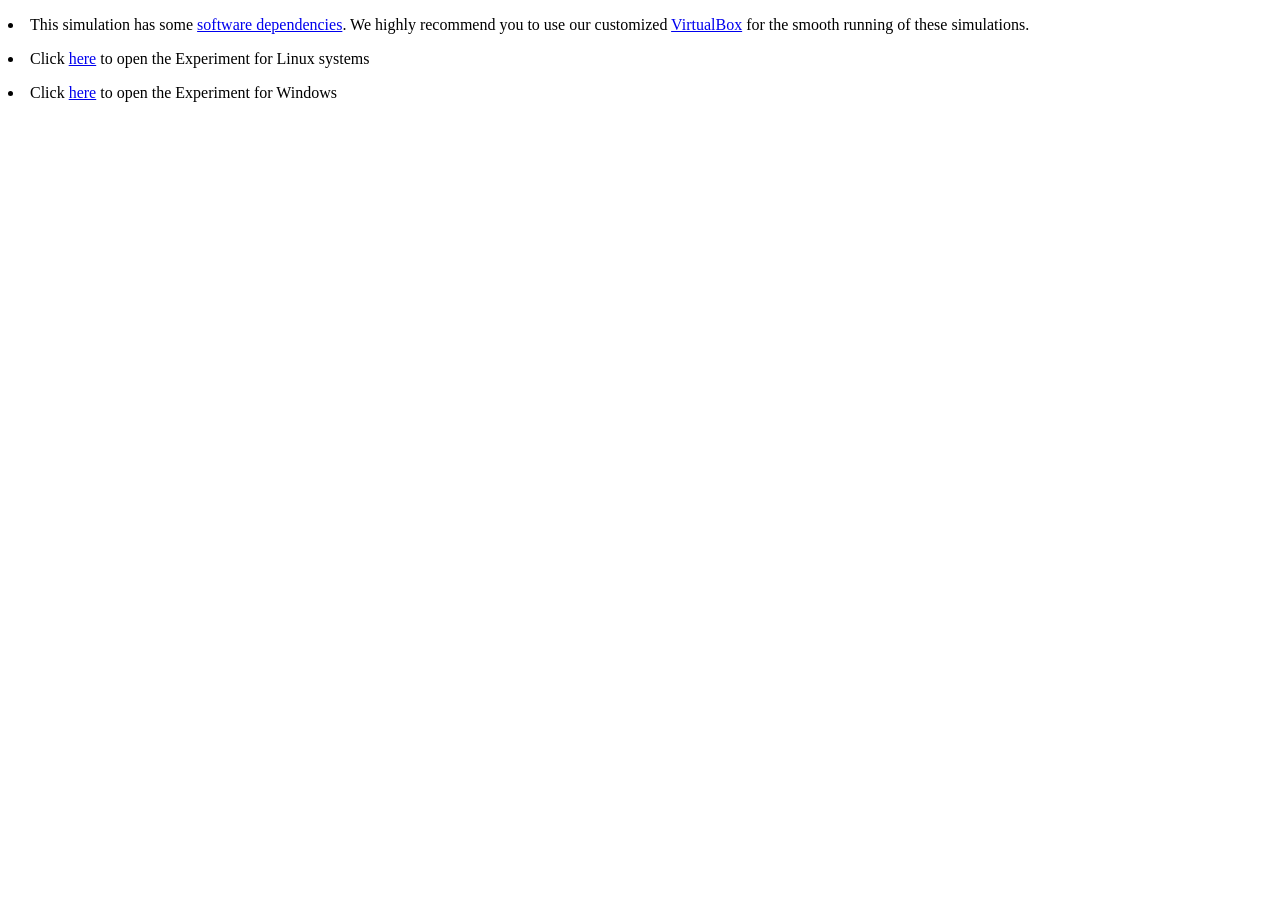
==== simulation/index.html @ 14668071 "https://virtual-labs.github.io/virtual-labs/exp-linear-perceptron-learning-iiith click on the link t" ====
<!DOCTYPE html>
<html>
<head>
	<!-- Add CSS at the head of HTML file -->
    <link rel="stylesheet" href="./css/main.css">
</head>
<body>
		<!-- Your code goes here-->
	<p><li>This simulation has some <a href="../../../Introduction.html" target="PARENT">software dependencies</a>. We highly recommend you to use our customized <a href="https://vlead.vlabs.ac.in/development/#virtual-box" target="blank">VirtualBox</a> for the smooth running of these simulations.</li></p>
	<p><li>Click <a href="Exp3.tar.gz">here</a> to open the Experiment for Linux systems</li></p>
	<p><li>Click <a href="Exp3.zip">here</a> to open the Experiment for Windows</li></p>

	<!-- Add JS at the bottom of HTML file --> 
        <script src="./js/main.js"></script>
<script src="../assets/js/iframeResize.js"></script></body>
</html>
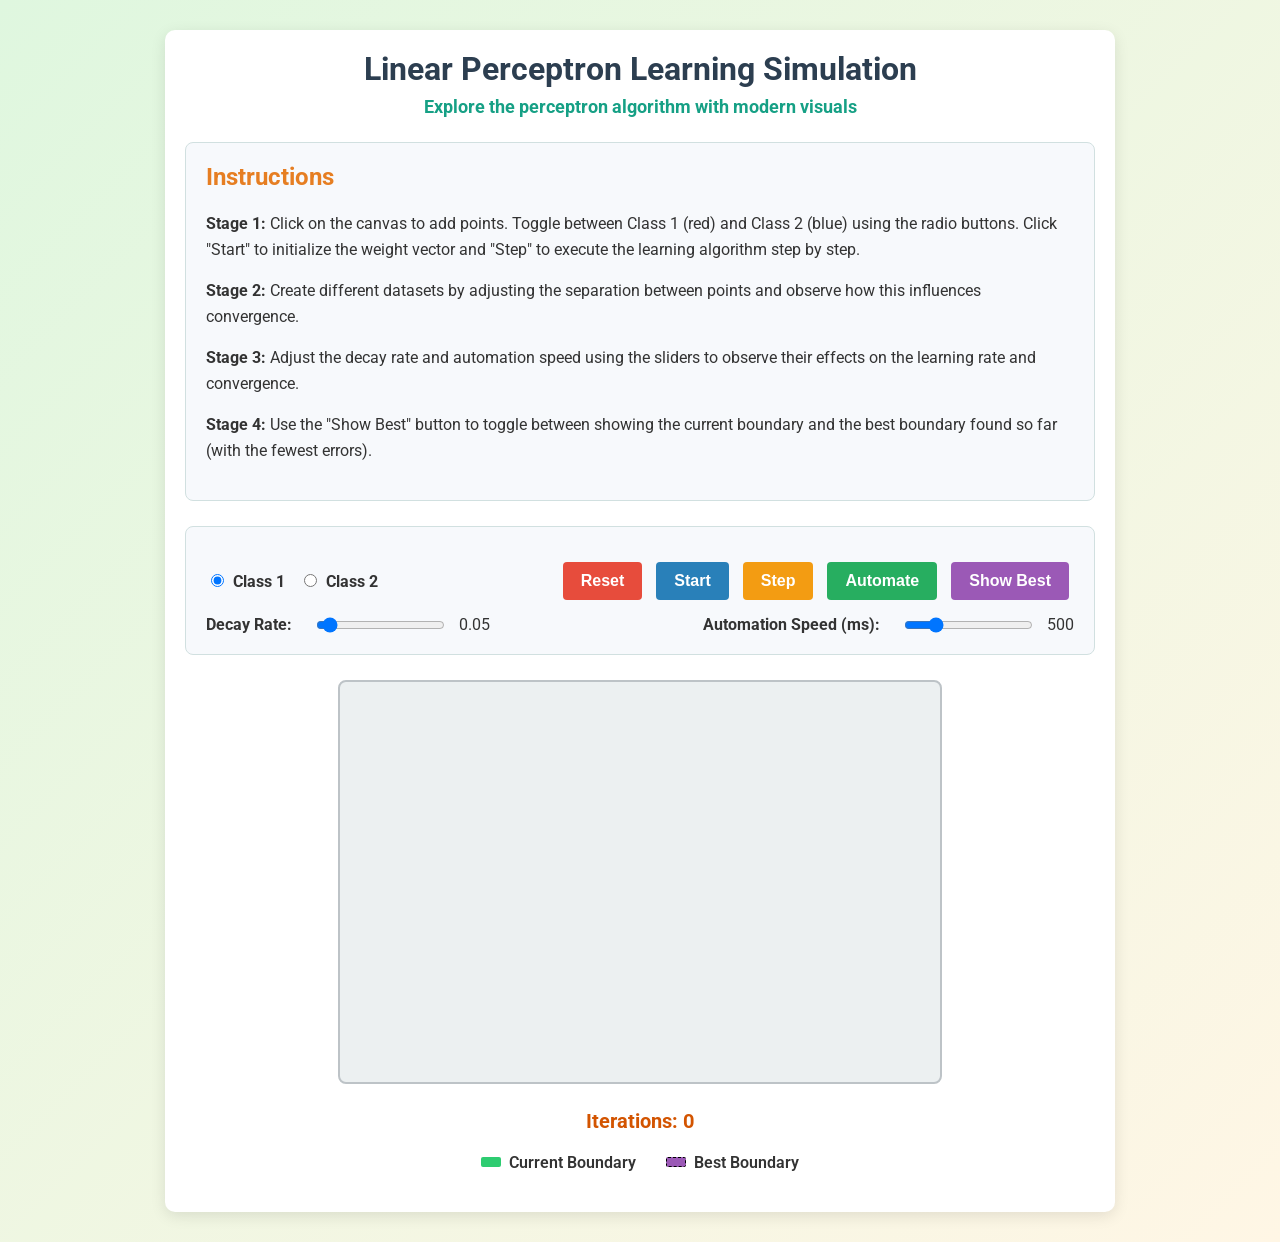
==== commit d573d524: "https://virtual-labs.github.io/virtual-labs/exp-linear-perceptron-learning-iiith click on the link t" ====
--- a/simulation/index.html
+++ b/simulation/index.html
@@ -1,17 +1,69 @@
-
 <!DOCTYPE html>
-<html>
+<html lang="en">
 <head>
-	<!-- Add CSS at the head of HTML file -->
-    <link rel="stylesheet" href="./css/main.css">
+  <meta charset="UTF-8">
+  <meta name="viewport" content="width=device-width, initial-scale=1.0">
+  <title>Linear Perceptron Learning Simulation</title>
+  <!-- Import Google Fonts -->
+  <link href="https://fonts.googleapis.com/css2?family=Roboto:wght@400;700&display=swap" rel="stylesheet">
+  <link rel="stylesheet" href="css/main.css">
 </head>
 <body>
-		<!-- Your code goes here-->
-	<p><li>This simulation has some <a href="../../../Introduction.html" target="PARENT">software dependencies</a>. We highly recommend you to use our customized <a href="https://vlead.vlabs.ac.in/development/#virtual-box" target="blank">VirtualBox</a> for the smooth running of these simulations.</li></p>
-	<p><li>Click <a href="Exp3.tar.gz">here</a> to open the Experiment for Linux systems</li></p>
-	<p><li>Click <a href="Exp3.zip">here</a> to open the Experiment for Windows</li></p>
+  <div class="container">
+    <header>
+      <h1>Linear Perceptron Learning Simulation</h1>
+      <p class="subtitle">Explore the perceptron algorithm with modern visuals</p>
+    </header>
 
-	<!-- Add JS at the bottom of HTML file --> 
-        <script src="./js/main.js"></script>
-<script src="../assets/js/iframeResize.js"></script></body>
+    <section id="instructions" class="card">
+      <h2>Instructions</h2>
+      <p><strong>Stage 1:</strong> Click on the canvas to add points. Toggle between Class 1 (red) and Class 2 (blue) using the radio buttons. Click "Start" to initialize the weight vector and "Step" to execute the learning algorithm step by step.</p>
+      <p><strong>Stage 2:</strong> Create different datasets by adjusting the separation between points and observe how this influences convergence.</p>
+      <p><strong>Stage 3:</strong> Adjust the decay rate and automation speed using the sliders to observe their effects on the learning rate and convergence.</p>
+      <p><strong>Stage 4:</strong> Use the "Show Best" button to toggle between showing the current boundary and the best boundary found so far (with the fewest errors).</p>
+    </section>
+
+    <section id="controls" class="card">
+      <div class="point-options">
+        <label>
+          <input type="radio" name="class" value="1" checked>
+          Class 1
+        </label>
+        <label>
+          <input type="radio" name="class" value="2">
+          Class 2
+        </label>
+      </div>
+      <div class="action-buttons">
+        <button id="resetBtn">Reset</button>
+        <button id="startBtn">Start</button>
+        <button id="stepBtn">Step</button>
+        <button id="autoBtn">Automate</button>
+        <button id="showBestBtn">Show Best</button>
+      </div>
+      <div class="parameters">
+        <label for="decayRate">Decay Rate:</label>
+        <input type="range" id="decayRate" min="0" max="1" step="0.01" value="0.05">
+        <span id="decayValue">0.05</span>
+      </div>
+      <div class="parameters">
+        <label for="autoSpeed">Automation Speed (ms):</label>
+        <input type="range" id="autoSpeed" min="100" max="2000" step="100" value="500">
+        <span id="autoSpeedValue">500</span>
+      </div>
+    </section>
+
+    <canvas id="canvas" width="600" height="400"></canvas>
+    <div id="iterationDisplay">Iterations: 0</div>
+    
+    <div class="legend">
+      <div class="legend-item"><span class="color-box current"></span>Current Boundary</div>
+      <div class="legend-item"><span class="color-box best"></span>Best Boundary</div>
+    </div>
+  </div>
+
+  <script src="js/main.js"></script>
+<script src="../assets/js/iframeResize.js"></script>
+        
+        </body>
 </html>
--- a/simulation/css/main.css
+++ b/simulation/css/main.css
@@ -0,0 +1,281 @@
+/* main.css */
+
+@import url('https://fonts.googleapis.com/css2?family=Roboto:wght@400;700&display=swap');
+
+* {
+  box-sizing: border-box;
+}
+
+body {
+  margin: 0;
+  font-family: 'Roboto', sans-serif;
+  background: linear-gradient(135deg, #dff7df, #fff6e5);
+  color: #333;
+}
+
+.container {
+  width: 95%;
+  max-width: 950px;
+  margin: 30px auto;
+  padding: 20px;
+  background: #ffffff;
+  border-radius: 10px;
+  box-shadow: 0 4px 15px rgba(0,0,0,0.1);
+}
+
+header {
+  text-align: center;
+  margin-bottom: 25px;
+}
+
+header h1 {
+  margin: 0;
+  font-size: 32px;
+  color: #2c3e50;
+  font-weight: 700;
+}
+
+.subtitle {
+  font-size: 18px;
+  color: #16a085;
+  margin-top: 8px;
+  font-weight: 700;
+}
+
+.card {
+  background: #f7f9fc;
+  border: 1px solid #d1e0e0;
+  border-radius: 8px;
+  padding: 20px;
+  margin-bottom: 25px;
+}
+
+.card h2 {
+  margin-top: 0;
+  color: #e67e22;
+  font-weight: 700;
+}
+
+#instructions p {
+  font-size: 16px;
+  line-height: 1.6;
+}
+
+#controls {
+  display: flex;
+  flex-wrap: wrap;
+  justify-content: space-between;
+  align-items: center;
+  margin-bottom: 15px;
+}
+
+.point-options label,
+.parameters label {
+  margin-right: 10px;
+  font-size: 16px;
+  font-weight: 700;
+}
+
+.point-options input {
+  margin-right: 5px;
+}
+
+.action-buttons {
+  margin: 10px 0;
+}
+
+button {
+  padding: 10px 18px;
+  margin: 5px;
+  font-size: 16px;
+  border: none;
+  background-color: #2980b9;
+  color: #fff;
+  cursor: pointer;
+  border-radius: 4px;
+  font-weight: 700;
+  transition: background-color 0.3s ease, transform 0.2s ease;
+}
+
+button:hover {
+  background-color: #3498db;
+  transform: scale(1.03);
+}
+
+.parameters input[type="range"] {
+  vertical-align: middle;
+  margin: 0 10px;
+}
+
+canvas {
+  display: block;
+  margin: 25px auto;
+  max-width: 100%;
+  height: auto;
+  border: 2px solid #bdc3c7;
+  border-radius: 8px;
+  background-color: #ecf0f1;
+}
+
+#iterationDisplay {
+  text-align: center;
+  font-weight: 700;
+  font-size: 20px;
+  margin-top: 15px;
+  color: #d35400;
+}
+
+/* Add styles for the legend */
+.legend {
+  display: flex;
+  justify-content: center;
+  margin: 20px 0;
+  gap: 30px;
+}
+
+.legend-item {
+  display: flex;
+  align-items: center;
+  font-weight: 600;
+}
+
+.color-box {
+  width: 20px;
+  height: 10px;
+  margin-right: 8px;
+  border-radius: 2px;
+}
+
+.color-box.current {
+  background-color: #2ecc71;
+}
+
+.color-box.best {
+  background-color: #9b59b6;
+  border: 1px dashed #000;
+}
+
+/* Make the buttons more distinguishable */
+#showBestBtn {
+  background-color: #9b59b6;
+}
+
+#showBestBtn:hover {
+  background-color: #8e44ad;
+}
+
+#resetBtn {
+  background-color: #e74c3c;
+}
+
+#resetBtn:hover {
+  background-color: #c0392b;
+}
+
+#startBtn {
+  background-color: #2980b9;
+}
+
+#startBtn:hover {
+  background-color: #3498db;
+}
+
+#stepBtn {
+  background-color: #f39c12;
+}
+
+#stepBtn:hover {
+  background-color: #f1c40f;
+}
+
+#autoBtn {
+  background-color: #27ae60;
+}
+
+#autoBtn:hover {
+  background-color: #2ecc71;
+}
+
+/* Responsive Design */
+@media (max-width: 768px) {
+  .container {
+    width: 95%;
+    margin: 15px auto;
+    padding: 15px;
+  }
+  
+  header h1 {
+    font-size: 24px;
+  }
+  
+  .subtitle {
+    font-size: 16px;
+  }
+  
+  .card {
+    padding: 15px;
+  }
+  
+  #controls {
+    display: block;
+  }
+  
+  .action-buttons {
+    display: flex;
+    flex-wrap: wrap;
+    justify-content: center;
+  }
+  
+  button {
+    padding: 8px 14px;
+    font-size: 14px;
+  }
+  
+  .parameters {
+    margin: 15px 0;
+  }
+  
+  .legend {
+    flex-wrap: wrap;
+    gap: 15px;
+  }
+}
+
+@media (max-width: 480px) {
+  .container {
+    width: 98%;
+    margin: 10px auto;
+    padding: 10px;
+  }
+  
+  header h1 {
+    font-size: 20px;
+  }
+  
+  .subtitle {
+    font-size: 14px;
+  }
+  
+  .card {
+    padding: 10px;
+  }
+  
+  #instructions p {
+    font-size: 14px;
+  }
+  
+  button {
+    padding: 7px 12px;
+    font-size: 13px;
+    margin: 3px;
+  }
+  
+  .point-options label,
+  .parameters label {
+    font-size: 14px;
+  }
+  
+  #iterationDisplay {
+    font-size: 16px;
+  }
+}
